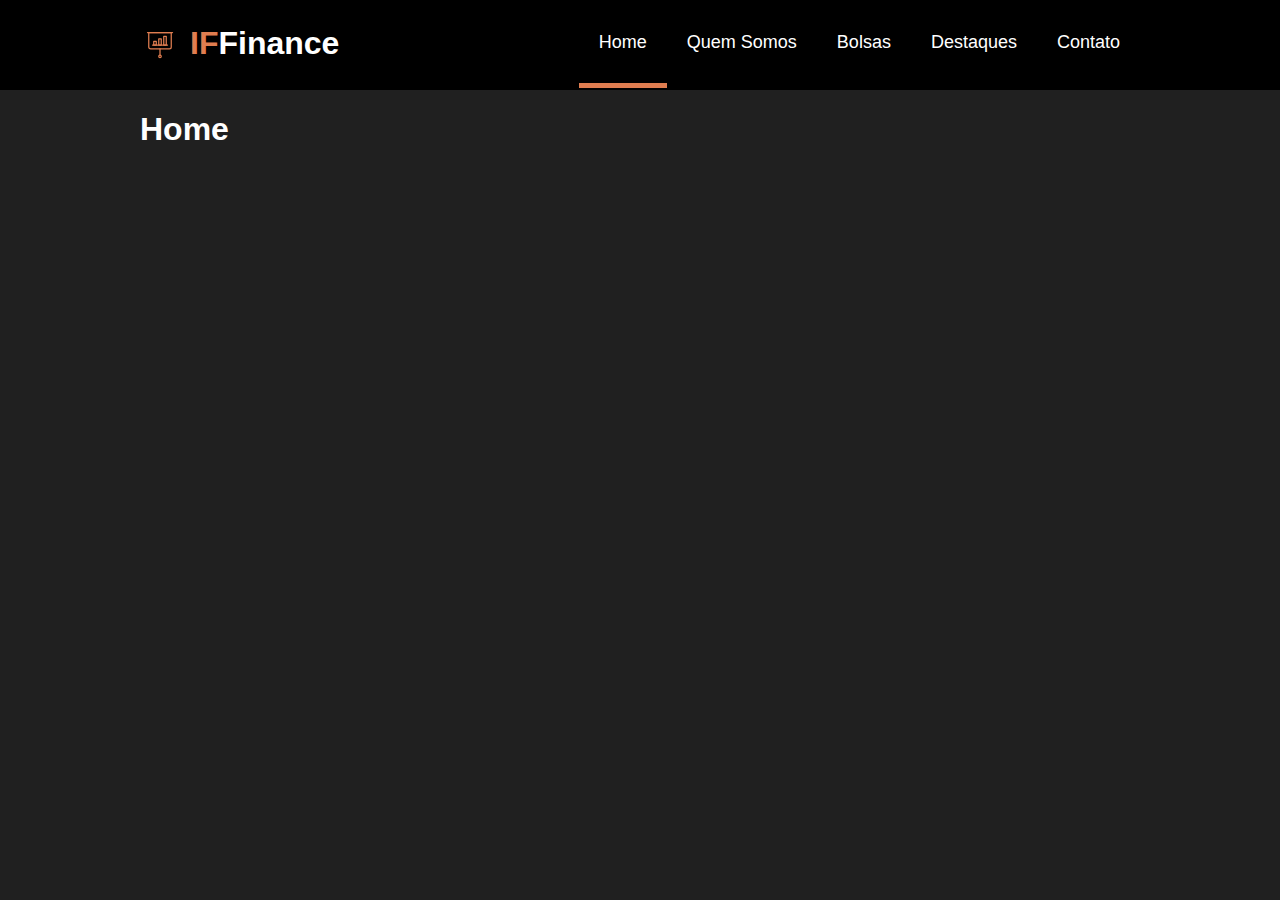
==== index.html @ 33b20358 "add an row with javascript code" ====
<!DOCTYPE html>
<html lang="pt-br">
<head>
    <meta charset="UTF-8">
    <meta name="viewport" content="width=device-width, initial-scale=1.0">
    <title>IFFinance</title>
    <link rel="stylesheet" href="css/style.css">
    <script>
      
        const user  = {
            id: 1,
            nome: "Daniel",
            email: "daniel@gmail.com",
            altura: 1.75,
            idade: 23,
        }

        console.log(`Olá ${user.idAdmins[2]}, Seja bem vindo!`)
    </script>
</head>
<body>
    <header>
        <div class="wrapper">
            <a href="./index.html">
                <div id="logo">
                  <img src="img/finance.svg" alt="Logo IF Finance">
                   <h1><span>IF</span>Finance</h1>
                </div>
            </a> 
            <nav>
                <ul>
                    <li><a class="active" href="./index.html">Home</a></li>
                    <li><a href="./quem-somos.html">Quem Somos</a></li>
                    <li><a href="./bolsas.html">Bolsas</a></li>
                    <li><a href="./destaques.html">Destaques</a></li>
                    <li><a href="./contatos.html">Contato</a></li>
                </ul>
            </nav>
        </div>
    </header>
    <main>
        <div class="wrapper">
            <h1>Home</h1>
        </div>
    </main>
</body>
</html>
---- css/style.css ----
html, body{
    margin: 0;
    padding: 0;
    /* Fontes do cloudflare: */
    font-family: -apple-system, 'BlinkMacSystemFont', 'Segoe UI', 'Roboto', 'Oxygen', 'Ubuntu', 'Cantarell', 'Fira Sans', 'Droid Sans', 'Helvetica Neue', sans-serif; 
}

body{
    background: #202020;
}

header{
    height: 90px;
    background: #000;
}

.wrapper{
    width: 1000px;
    margin: 0 auto;
}

header .wrapper{
    display: flex;
    justify-content: space-between;
    align-items: center;
    height: 90px;
}

#logo{
    width: 150px;
    display: flex;
    gap: 10px;
}

#logo h1{
    margin: 0;
    color: #ffffff;
}

#logo img{
    width: 40px;
    height: 40px;
}


#logo h1 span{
    color: #df7d50;
}


nav ul{
    display: flex;
    list-style-type: none;
    padding: 0;
    color: #ffffff;
    font-size: 18px;
}

header nav ul li a{
    color: #ffffff;
    text-decoration: none;
    display: block;
    padding: 30px 20px;
}

header a{
    color: #ffffff;
    text-decoration: none;
}


header nav ul li a:hover{
    color: #b1acac;
    border-bottom: 5px solid #df7d507e;
}


.active{
    border-bottom: 5px solid #df7d50;
}

main{
    color: #ffffff;
}

table{
    border-collapse: collapse;
}

/* border-right: 1px, solid, #b1acac; */

th, td{
    padding: 10px;
}

tr:nth-child(even){
    background-color: #303030;
}

tr:nth-child(odd){
    background-color: #5a5a5a;
}

tr:nth-child(1){
    background-color: #3a3a3a;
}

tr:nth-child(2){
    background-color: #2c2c2c;
}

form{
    display: flex;
    flex-direction: column;
    gap: 10px;
    width: 50%;
}

fieldset{
    border: 1px solid #2c2c2c;
    border-radius: 10px;
}

fieldset legend{
    font-weight: bold;
}

fieldset:first-child{
    display: flex;
    flex-direction: column;
}

input[type=text], input[type=password], select, textarea{
    padding: 3px 8px;
    border-radius: 10px;
    background-color: #3a3a3a;
    border: none;
    margin: 5px 0 10px 0;
    color: #fff;
    font-size: 16px;
}

select{
    width: fit-content;
}

input[type=submit]{
    width: 50%;
    background-color: #df7d50;
    border-radius: 20px;
    padding: 10px 20px;
    border: none;
    font-weight: bold;
    cursor: pointer;
}

input[type=submit]:hover{
    background-color: #8a4c2f;
}
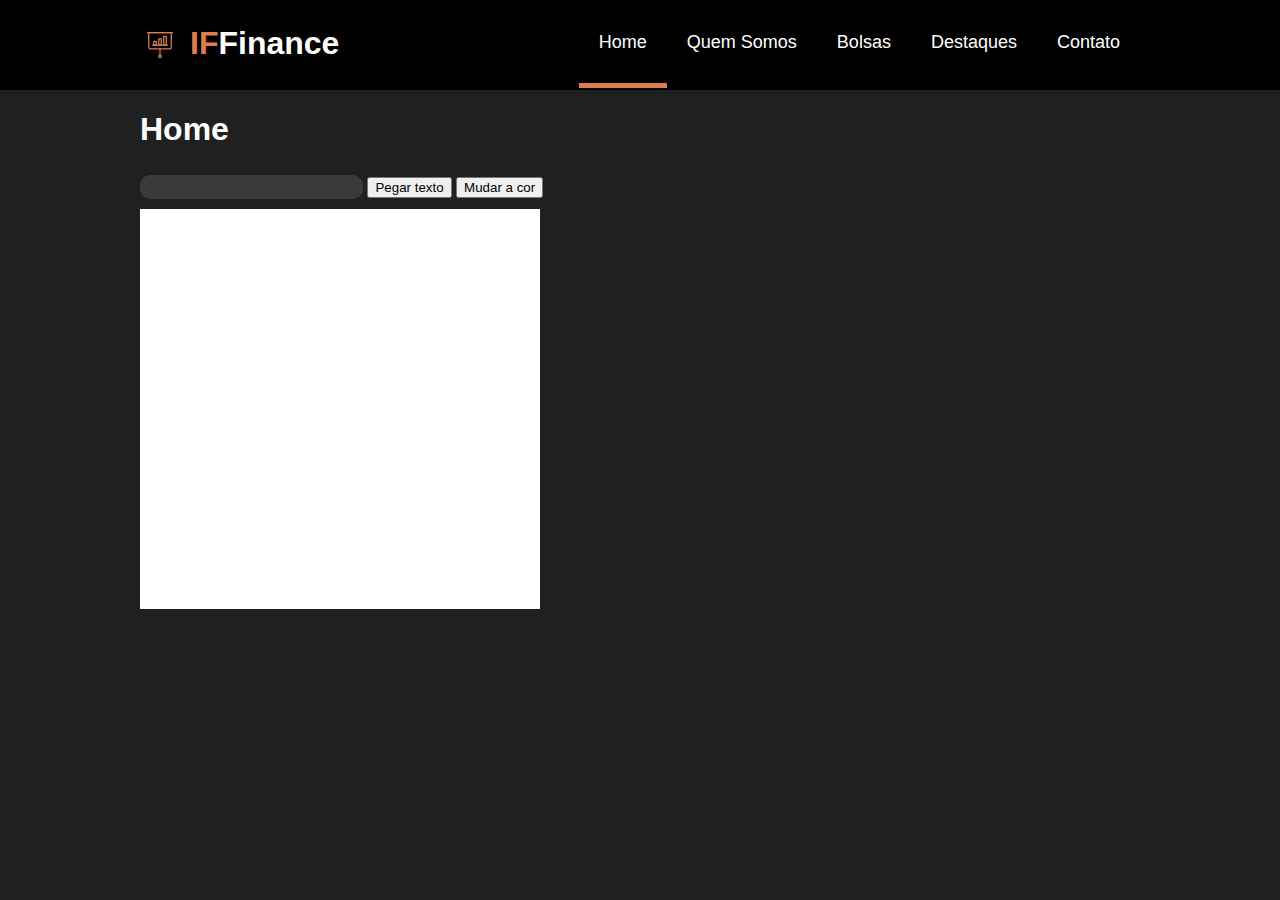
==== commit f7a77c87: "treinando js" ====
--- a/index.html
+++ b/index.html
@@ -15,7 +15,7 @@
             idade: 23,
         }
 
-        console.log(`Olá ${user.idAdmins[2]}, Seja bem vindo!`)
+        console.log(`Olá ${user.nome}, Seja bem vindo!`)
     </script>
 </head>
 <body>
@@ -41,7 +41,42 @@
     <main>
         <div class="wrapper">
             <h1>Home</h1>
+            <input id="txtInput" type="text"></input>
+            <button onclick="pegarTexto()">Pegar texto</button>
+            <button onclick="colorirDiv()">Mudar a cor</button>
+            <div id="resultado"></div>
+            <div id="colorir" style="background-color: #fff; height: 400px; width: 400px;">
+        </div>
+
         </div>
     </main>
 </body>
+<script>
+    
+    let corAtual = 'preto'
+    const mudar = () =>{
+        const logo = document.getElementById('logo')
+
+        if(corAtual == 'preto'){
+            logo.style.background = "#FFF"
+            corAtual = 'branco'
+        } else{
+            logo.style.background = "#000"
+            corAtual = 'preto'
+        }
+        console.log("Clicando...")
+    }
+    const pegarTexto = () =>{
+        const txtInput = document.getElementById('txtInput')
+        const resultado = document.getElementById('resultado')
+
+        resultado.innerHTML = `<p>${txtInput.value}</p>`
+    }
+    const colorirDiv = () =>{
+        const txtInput = document.getElementById('txtInput')
+        const colorir = document.getElementById('colorir')
+
+        colorir.style.background = txtInput.value
+    }
+</script>
 </html>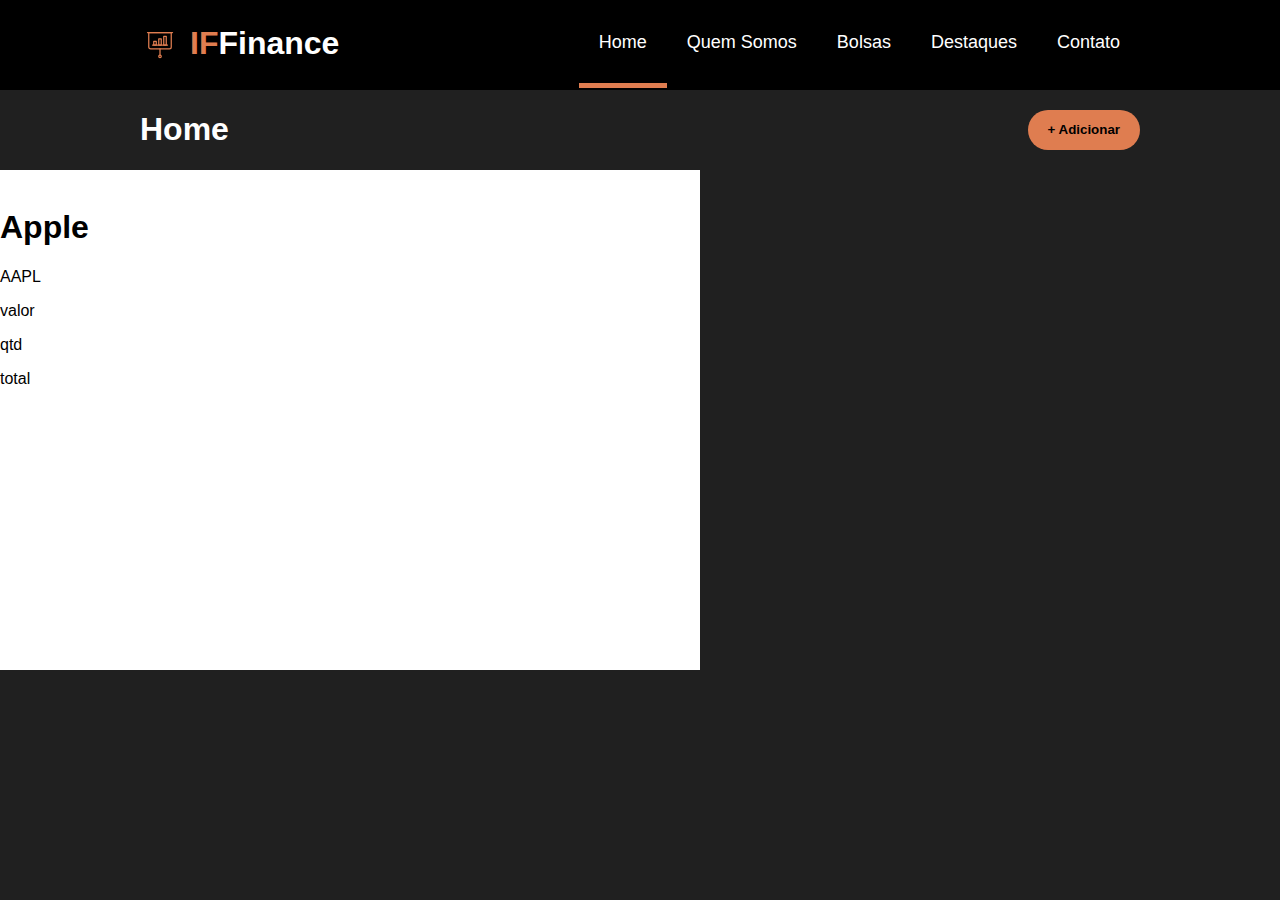
==== commit 0a175cd8: "learning js functions" ====
--- a/index.html
+++ b/index.html
@@ -5,18 +5,6 @@
     <meta name="viewport" content="width=device-width, initial-scale=1.0">
     <title>IFFinance</title>
     <link rel="stylesheet" href="css/style.css">
-    <script>
-      
-        const user  = {
-            id: 1,
-            nome: "Daniel",
-            email: "daniel@gmail.com",
-            altura: 1.75,
-            idade: 23,
-        }
-
-        console.log(`Olá ${user.nome}, Seja bem vindo!`)
-    </script>
 </head>
 <body>
     <header>
@@ -40,43 +28,28 @@
     </header>
     <main>
         <div class="wrapper">
-            <h1>Home</h1>
-            <input id="txtInput" type="text"></input>
-            <button onclick="pegarTexto()">Pegar texto</button>
-            <button onclick="colorirDiv()">Mudar a cor</button>
-            <div id="resultado"></div>
-            <div id="colorir" style="background-color: #fff; height: 400px; width: 400px;">
-        </div>
-
+            <div class="flex-bt align-center">
+                <h1>Home</h1>
+                <button style="height: 40px;" onclick="openModal()">+ Adicionar</button>
+            </div>
         </div>
     </main>
+    <div class="modal" onclick="closeModal(event)">
+        <main>
+            <header class="flex-bt align-center">
+                <h1>Adicionar Ação</h1>
+                <button onclick="closeModal()">✖</button>
+            </header>
+        </main>
+    </div>
+    <script src="js/main.js"></script>
+    <div class="card">
+        <img src="" alt="">
+        <h1>Apple</h1>
+        <p>AAPL</p>
+        <p>valor</p>
+        <p>qtd</p>
+        <p>total</p>
+    </div>
 </body>
-<script>
-    
-    let corAtual = 'preto'
-    const mudar = () =>{
-        const logo = document.getElementById('logo')
-
-        if(corAtual == 'preto'){
-            logo.style.background = "#FFF"
-            corAtual = 'branco'
-        } else{
-            logo.style.background = "#000"
-            corAtual = 'preto'
-        }
-        console.log("Clicando...")
-    }
-    const pegarTexto = () =>{
-        const txtInput = document.getElementById('txtInput')
-        const resultado = document.getElementById('resultado')
-
-        resultado.innerHTML = `<p>${txtInput.value}</p>`
-    }
-    const colorirDiv = () =>{
-        const txtInput = document.getElementById('txtInput')
-        const colorir = document.getElementById('colorir')
-
-        colorir.style.background = txtInput.value
-    }
-</script>
 </html>--- a/css/style.css
+++ b/css/style.css
@@ -144,8 +144,7 @@
     width: fit-content;
 }
 
-input[type=submit]{
-    width: 50%;
+input[type=submit], button{
     background-color: #df7d50;
     border-radius: 20px;
     padding: 10px 20px;
@@ -154,6 +153,64 @@
     cursor: pointer;
 }
 
-input[type=submit]:hover{
+input[type=submit]{
+    width: 50%;
+}
+
+input[type=submit]:hover, button:hover{
     background-color: #8a4c2f;
+}
+
+.flex-bt{
+    display: flex;
+    justify-content: space-between;
+}
+
+.align-center{
+    align-items: center;
+}
+
+.modal{
+    background-color: #29292991;
+    position: absolute;
+    top: 0;
+    bottom: 0;
+    left: 0;
+    right: 0;
+    display: none;
+    justify-content: center;
+    align-items: center;
+}
+
+.modal main{
+    background: #2d2d2d;
+    width: 700px;
+    height: 500px;
+    border-radius: 20px;
+    padding: 20px;
+}
+
+.modal main header{
+    background: none;
+    height: auto;
+}
+
+.modal main h1{
+    margin: 0;
+}
+
+.modal main header button{
+    background: none;
+    color: #fff;
+    font-size: 20px;
+}
+
+.modal main header button:hover{
+    background: #000;
+}
+
+.card{
+    width: 700px;
+    height: 500px;
+    background: white;
 }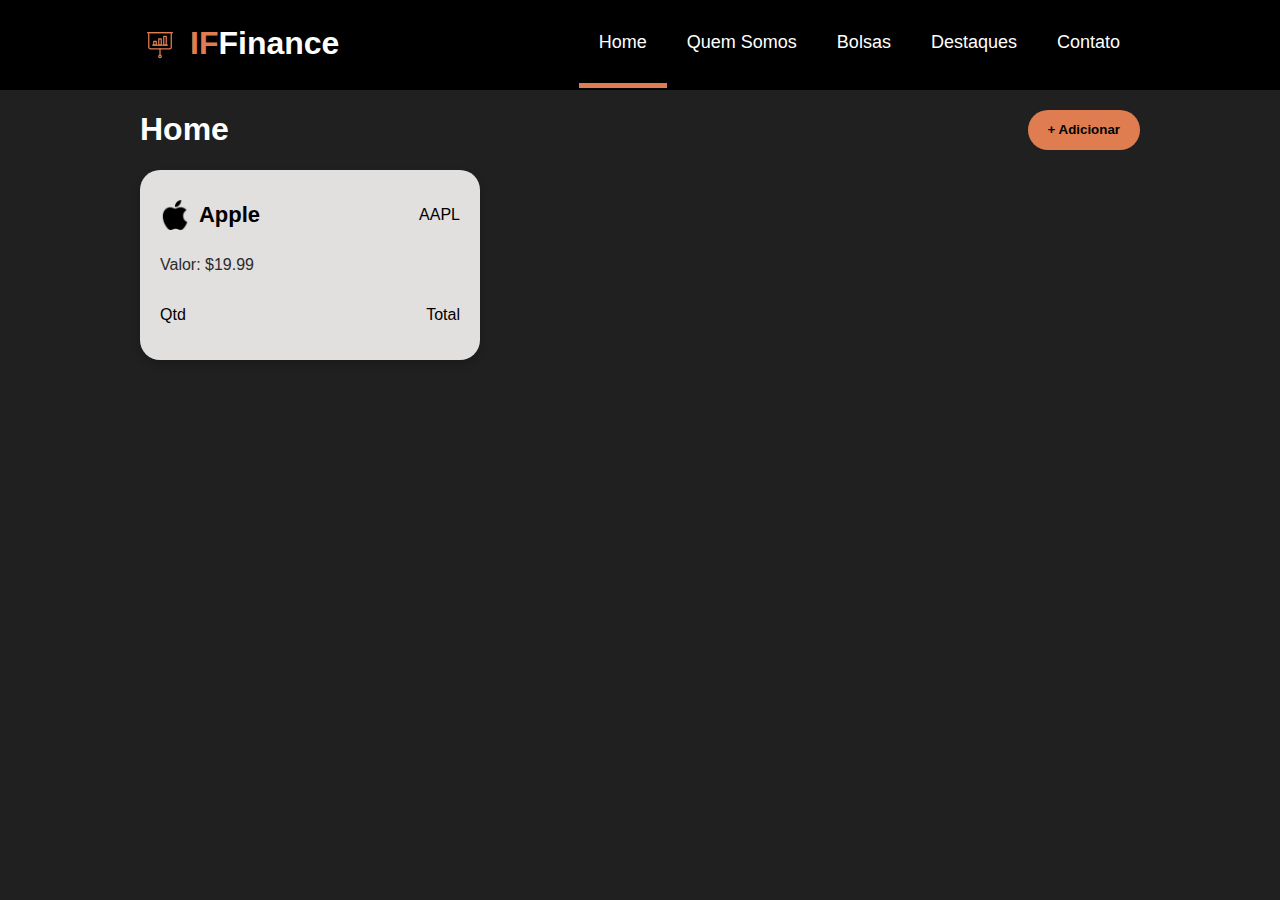
==== commit 5e250abc: "criando card de ação" ====
--- a/index.html
+++ b/index.html
@@ -32,6 +32,22 @@
                 <h1>Home</h1>
                 <button style="height: 40px;" onclick="openModal()">+ Adicionar</button>
             </div>
+            <div class="card">
+                <header class="flex-bt">
+                    <div class="flex-bt" style="width: 100px; height: 50px; align-items: center;">
+                        <img src="img/logotipo-da-apple.png" alt="" style="width: 30px; height: 30px;">
+                        <h1 style="font-size: 22px;">Apple</h1>
+                    </div>
+                    <p>AAPL</p>
+                </header>
+                <main class="flex-bt" style="align-self: flex-start;">
+                    <p class="price">Valor: $19.99</p>
+                </main>
+                <footer class="flex-bt">
+                    <p>Qtd</p>
+                    <p>Total</p>
+                </footer>
+            </div>
         </div>
     </main>
     <div class="modal" onclick="closeModal(event)">
@@ -43,13 +59,5 @@
         </main>
     </div>
     <script src="js/main.js"></script>
-    <div class="card">
-        <img src="" alt="">
-        <h1>Apple</h1>
-        <p>AAPL</p>
-        <p>valor</p>
-        <p>qtd</p>
-        <p>total</p>
-    </div>
 </body>
 </html>--- a/css/style.css
+++ b/css/style.css
@@ -209,8 +209,33 @@
     background: #000;
 }
 
-.card{
-    width: 700px;
-    height: 500px;
-    background: white;
+.card {
+    box-shadow: 0 4px 8px 0 rgba(0, 0, 0, 0.2);
+    background: #e2dfdf;
+    max-width: 300px;
+    margin: auto;
+    text-align: center;
+    font-family: arial;
+    border-radius: 20px;
+    padding: 20px;
+    margin-left: 0;
+    /* display: none; */
+}
+
+.card header {
+    height: 50px;
+    background: none;
+    color: #000;
+}
+.card footer {
+    color: #000;
+}
+
+.price {
+    color: #2b2b2b;
+}
+
+.flex-ar{
+    display: flex;
+    justify-content: space-around;
 }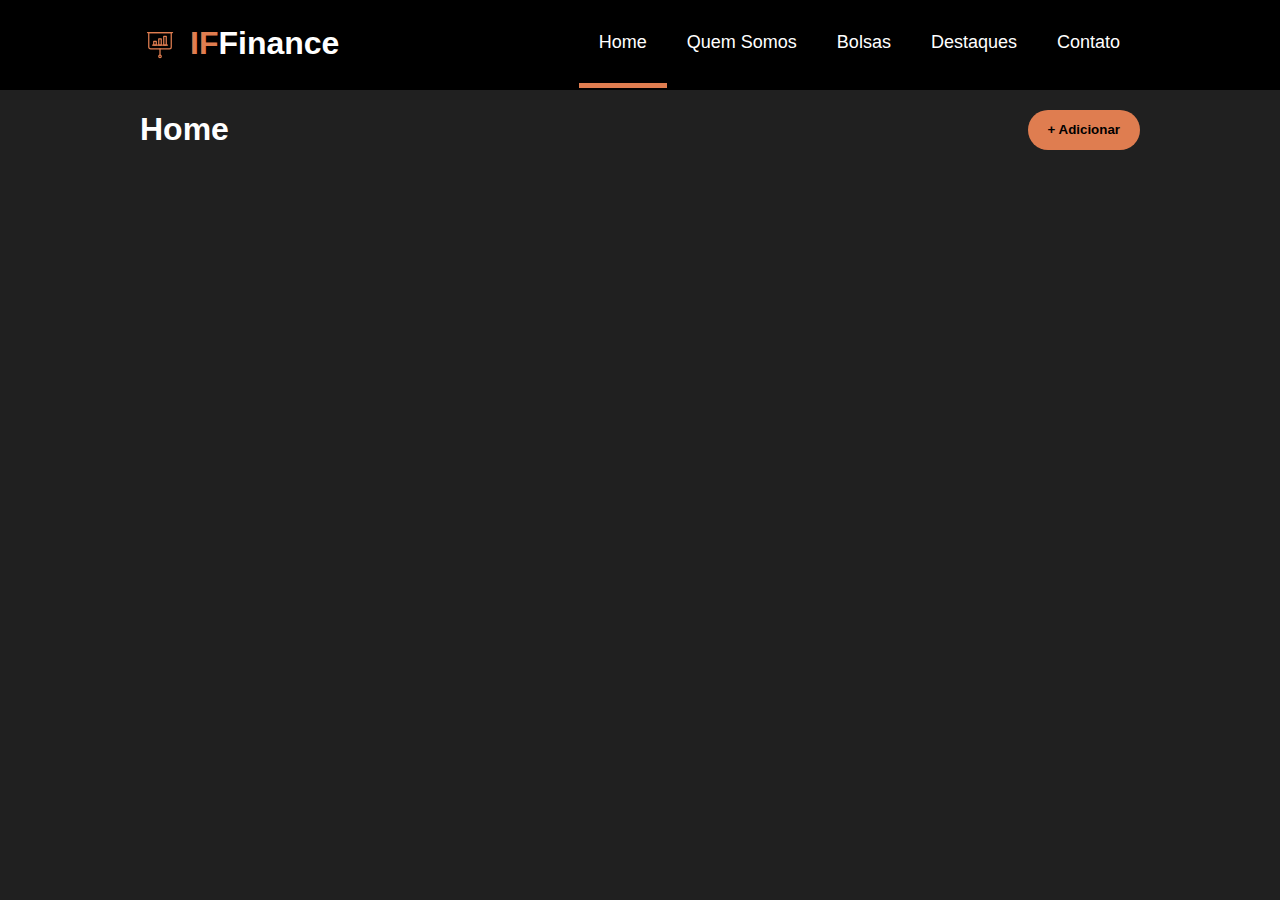
==== commit 01cc1ecd: "deixando o formulario funcional com javascript" ====
--- a/index.html
+++ b/index.html
@@ -32,21 +32,21 @@
                 <h1>Home</h1>
                 <button style="height: 40px;" onclick="openModal()">+ Adicionar</button>
             </div>
-            <div class="card">
-                <header class="flex-bt">
-                    <div class="flex-bt" style="width: 100px; height: 50px; align-items: center;">
-                        <img src="img/logotipo-da-apple.png" alt="" style="width: 30px; height: 30px;">
-                        <h1 style="font-size: 22px;">Apple</h1>
-                    </div>
-                    <p>AAPL</p>
-                </header>
-                <main class="flex-bt" style="align-self: flex-start;">
-                    <p class="price">Valor: $19.99</p>
-                </main>
-                <footer class="flex-bt">
-                    <p>Qtd</p>
-                    <p>Total</p>
-                </footer>
+            <div id="card-list">
+                <!-- <div class="card">
+                    <header class="flex-bt">
+                        <img src="img/logotipo-da-apple.png" alt="" style="width: 30px; height: 30px; margin-right: 5px;">
+                        <h4>Apple</h4>
+                        <span>AAPL</span>
+                    </header>
+                    <main class="flex-bt" style="align-self: flex-start;">
+                        <p>Valor: <span style="color: #3fca08; font-size: 30px;">$19.99 <span style="font-size: 15px;">▲ ▼</span></span></p>
+                    </main>
+                    <footer class="flex-bt">
+                        <p>Quantidade: <span>20</span></p>
+                        <p>Posição: <span>R$ 23.434,23</span></p>
+                    </footer>
+                </div> -->
             </div>
         </div>
     </main>
@@ -56,8 +56,23 @@
                 <h1>Adicionar Ação</h1>
                 <button onclick="closeModal()">✖</button>
             </header>
+            <form onsubmit="handleSubmitAddTicker(event)">
+                <label for="urlLogo">URL Logo:</label>
+                <input type="text" id="urlLogo" name="urlLogo">
+                <label for="nameCompanny">Nome da Empresa:</label>
+                <input type="text" id="nameCompanny" name="nameCompanny">
+                <label for="ticker">Símbolo:</label>
+                <input type="text" id="ticker" name="ticker">
+                <label for="quantity">Quantidade:</label>
+                <input type="text" id="quantity" name="quantity">
+                <label for="closedValue">Valor da Ação:</label>
+                <input type="text" id="closedValue" name="closedValue">
+                <input type="submit" value="Adicionar">
+            </form>
         </main>
     </div>
-    <script src="js/main.js"></script>
+    <script src="js/main.js">
+
+    </script>
 </body>
 </html>--- a/css/style.css
+++ b/css/style.css
@@ -117,7 +117,7 @@
 }
 
 fieldset{
-    border: 1px solid #2c2c2c;
+    border: 1px solid #575555;
     border-radius: 10px;
 }
 
@@ -184,7 +184,7 @@
 
 .modal main{
     background: #2d2d2d;
-    width: 700px;
+    width: 300px;
     height: 500px;
     border-radius: 20px;
     padding: 20px;
@@ -193,6 +193,7 @@
 .modal main header{
     background: none;
     height: auto;
+    margin: 0 0 16px 0;
 }
 
 .modal main h1{
@@ -223,12 +224,31 @@
 }
 
 .card header {
+    width: 100%;
     height: 50px;
+    align-items: center;
     background: none;
     color: #000;
 }
-.card footer {
+
+.card p{
+    color: #727070;
+}
+
+.card header img{
+    width: 40px;
+    height: 40px;
+    margin-right: 10px;
+    border-radius: 10px; 
+}
+
+.card footer span{
     color: #000;
+    font-weight: bold;
+}
+
+.card span {
+    margin: 0 0 0 auto;
 }
 
 .price {
@@ -238,4 +258,8 @@
 .flex-ar{
     display: flex;
     justify-content: space-around;
+}
+
+.modal main form{
+    width: 100%;
 }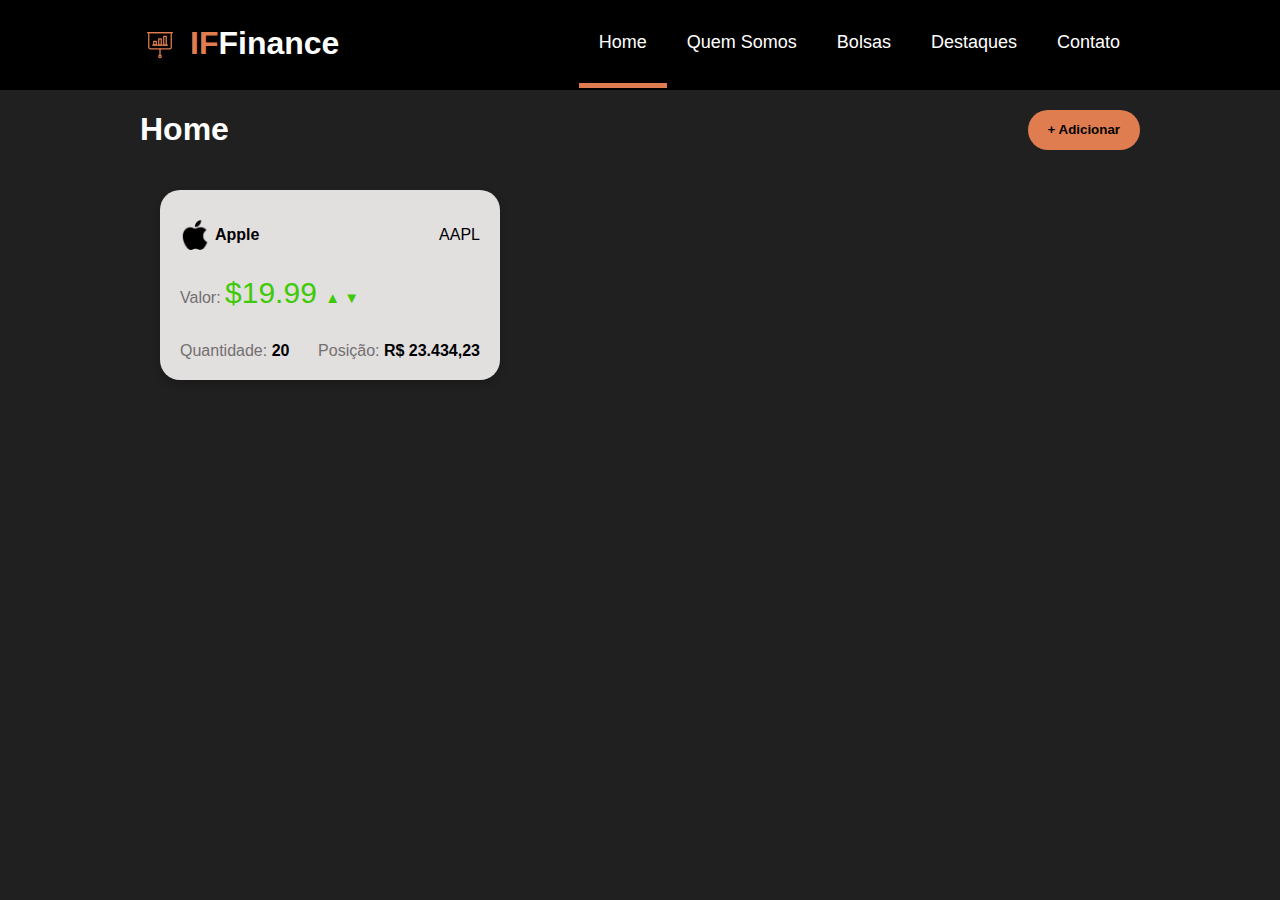
==== commit ef167637: "adicionando cards com js" ====
--- a/index.html
+++ b/index.html
@@ -32,21 +32,21 @@
                 <h1>Home</h1>
                 <button style="height: 40px;" onclick="openModal()">+ Adicionar</button>
             </div>
-            <div id="card-list">
-                <!-- <div class="card">
+            <div id="card-list" class="flex-bt" style="flex-wrap: wrap;">
+                <div class="card">
                     <header class="flex-bt">
                         <img src="img/logotipo-da-apple.png" alt="" style="width: 30px; height: 30px; margin-right: 5px;">
                         <h4>Apple</h4>
                         <span>AAPL</span>
                     </header>
-                    <main class="flex-bt" style="align-self: flex-start;">
+                    <main class="flex-bt">
                         <p>Valor: <span style="color: #3fca08; font-size: 30px;">$19.99 <span style="font-size: 15px;">▲ ▼</span></span></p>
                     </main>
                     <footer class="flex-bt">
                         <p>Quantidade: <span>20</span></p>
                         <p>Posição: <span>R$ 23.434,23</span></p>
                     </footer>
-                </div> -->
+                </div>
             </div>
         </div>
     </main>
--- a/css/style.css
+++ b/css/style.css
@@ -213,13 +213,13 @@
 .card {
     box-shadow: 0 4px 8px 0 rgba(0, 0, 0, 0.2);
     background: #e2dfdf;
-    max-width: 300px;
-    margin: auto;
+    width: 300px;
+    height: 150px;
     text-align: center;
     font-family: arial;
     border-radius: 20px;
     padding: 20px;
-    margin-left: 0;
+    margin: 20px;
     /* display: none; */
 }
 
